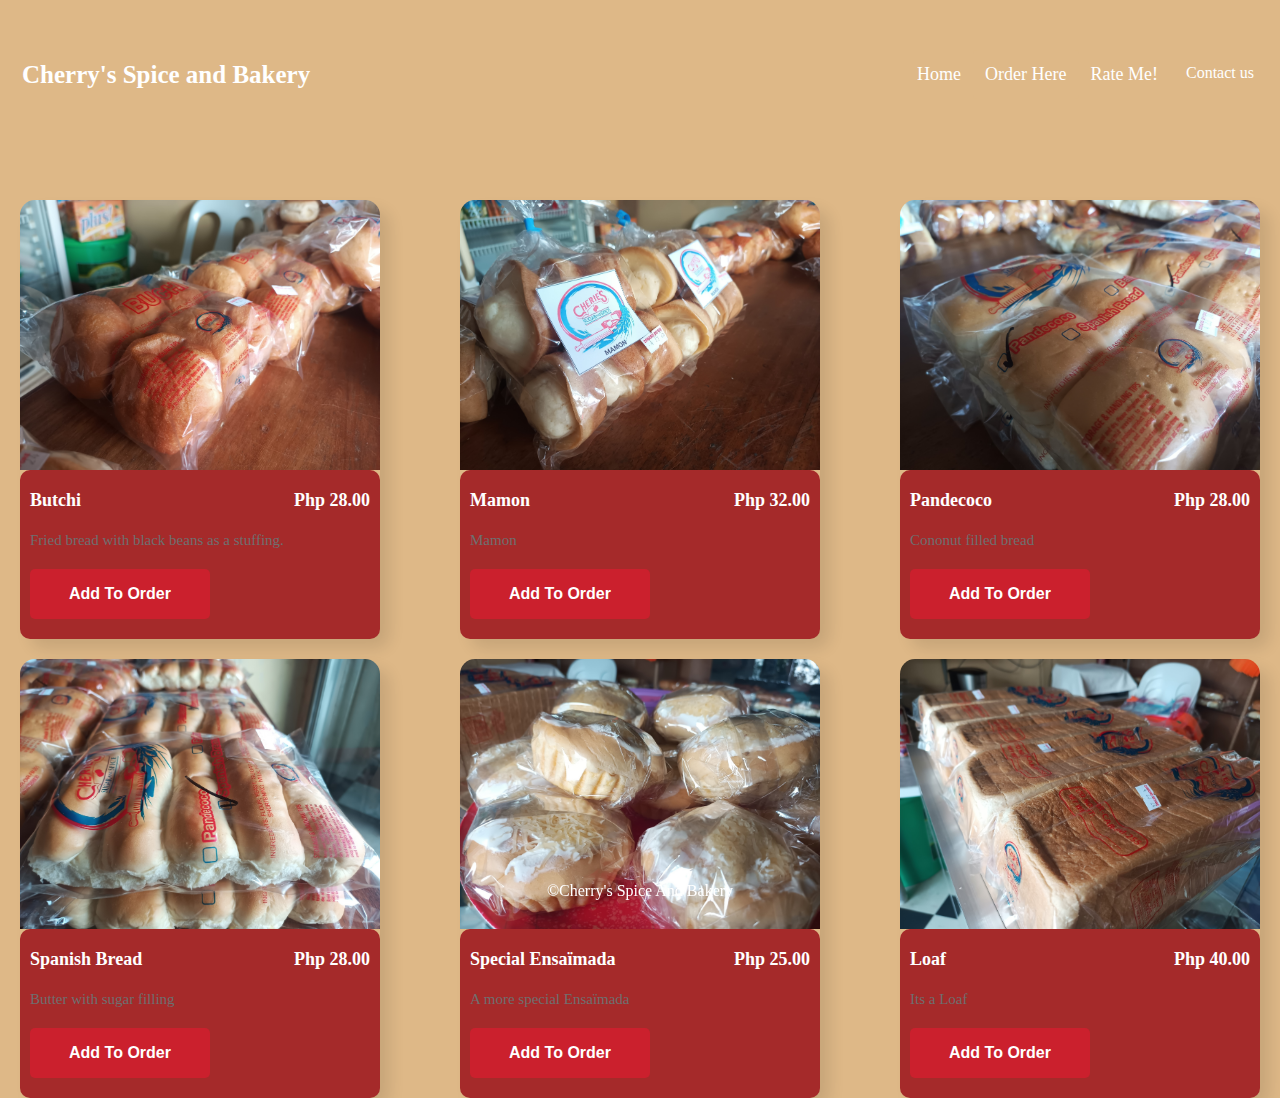
==== Order.html @ 80af6746 "Add files via upload" ====
<!DOCTYPE html>
<html>
<meta charset="UTF-8">
<meta name="viewport" content="width=device-width, initial-scale=1.0">
<link rel="stylesheet" href="FP.css">
<head>
    <title>Cherry's Spice and Bakery</title>
    <link rel="stylesheet" href="Order.css">
    <div class="header">
            <a href="https://maps.app.goo.gl/3xDsz1hg1MtNpANm9" class="logo">Cherry's Spice and Bakery</a>
            <div class="header-right">
              <a href="file:///C:/WebsiteF/FP.html">Home</a>
              <a class="active" href="file:///C:/WebsiteF/Order.html">Order Here</a>
              <a href="file:///C:/WebsiteF/Rating.html">Rate Me!</a>
              <div class="dropdown">
                <button class="dropbtn">Contact us</button>
                    <div class="dropdown-content">
                        <a href="https://www.facebook.com/cherie.paing">Facebook</a>
                        <a>Number ito</a>
                </div>
               </div>
            </div>
          </div>
</head>
<body>
    <div class="menu">
        <div class="food-items">
            <img src="tinapay1.jpg">
            <div class="details">
                <div class="details-sub">
                    <h5>Butchi</h5>
                    <h5 class="price"> Php 28.00 </h5>
                </div>
                <p>Fried bread with black beans as a stuffing.</p>
                <button>Add To Order</button>
            </div>
        </div>

        <div class="food-items">
            <img src="tinapay2.jpg">
            <div class="details">
                <div class="details-sub">
                    <h5>Mamon</h5>
                    <h5 class="price"> Php 32.00 </h5>
                </div>
                <p>Mamon</p>
                <button>Add To Order</button>
            </div>
        </div>

        <div class="food-items">
            <img src="tinapay3.jpg">
            <div class="details">
                <div class="details-sub">
                    <h5>Pandecoco</h5>
                    <h5 class="price"> Php 28.00 </h5>
                </div>
                <p>Cononut filled bread</p>
                <button>Add To Order</button>
            </div>
        </div>

        <div class="food-items">
            <img src="tinapay4.jpg">
            <div class="details">
                <div class="details-sub">
                    <h5>Spanish Bread</h5>
                    <h5 class="price"> Php 28.00 </h5>
                </div>
                <p>Butter with sugar filling</p>
                <button>Add To Order</button>
            </div>
        </div>

        <div class="food-items">
            <img src="tinapay5.jpg">
            <div class="details">
                <div class="details-sub">
                    <h5>Special Ensaïmada</h5>
                    <h5 class="price"> Php 25.00 </h5>
                </div>
                <p>A more special Ensaïmada</p>
                <button>Add To Order</button>
            </div>
        </div>

        <div class="food-items">
            <img src="tinapay6.jpg">
            <div class="details">
                <div class="details-sub">
                    <h5>Loaf</h5>
                    <h5 class="price"> Php 40.00 </h5>
                </div>
                <p>Its a Loaf</p>
                <button>Add To Order</button>
            </div>
        </div>
    </div>
</body>
<div class="footer">
    &copy;Cherry's Spice And Bakery
  </div>
</html>
---- FP.css ----
body{
  background-image: url('9696253(1)(1).png');
  background-repeat: no-repeat;
  background-attachment: fixed;
  background-size: cover;
  font-family: 'Times New Roman', Times, serif;
  margin: 0%;
}
.header {
  padding: 50px 10px;
  left: 0;
  top: 0;
  width: 100%;
  color: white;
  }
  .header a {
    float: left;
    color: white;
    text-align: center;
    padding: 12px;
    text-decoration: none;
    font-size: 18px;
    line-height: 25px;
    border-radius: 4px;
  }
  .header a.logo {
    font-size: 25px;
    font-weight: bold;
    font-family: 'Times New Roman', Times, serif;
  }
  .header a:hover {
    background-color: #ddd;
    color:brown;
  }
  .header a.active {
    background-color: burlywood;
    color: white;
  }
  .header-right {
    float: right;
  }
  @media screen and (max-width: 500px) {
    .header a {
      float: none;
      display: block;
      text-align: left;
    }
    .header-right {
      float: none;
    }
  }
.dropdown {
  float: left;
  overflow: hidden;
}
.dropdown .dropbtn {
  font-size: 16px;
  border: none;
  outline: none;
  color: white;
  padding: 14px 16px;
  background-color: inherit;
  font-family: inherit;
  margin: 0; 
}
.dropdown:hover .dropbtn {
  background-color:rosybrown;
}
.dropdown-content {
  display: none;
  position: absolute;
  background-color: #f9f9f9;
  min-width: 160px;
  box-shadow: 0px 8px 16px 0px rgba(0,0,0,0.2);
  z-index: 1;
}
.dropdown-content a {
  font-size: 16px;
  float: none;
  color: black;
  padding: 12px 16px;
  text-decoration: none;
  display: block;
  text-align: left;
  width: 100%;
}
.dropdown-content a:hover {
  background-color:burlywood;
}
.dropdown:hover .dropdown-content {
  display: block;
}

.slideshow-container {
  max-width: 1000px;
  position: relative;
  border:50px brown;
}
.mySlides {
  display: none;
  
}
.mySlides img{
  width: 500px;
  height: 500px;
  border-radius: 20px;
  margin-left: 55%;
  margin-top: 50px;
}
.fade {
  animation-name: fade;
  animation-duration: 1.5s;
}
@keyframes fade {
  from {opacity: .4}
  to {opacity: 1}
}
h1{
  margin-left: 8%;
  font-family: 'Times New Roman', Times, serif;
  margin-bottom:  0;
  margin-top: 0;
}
.footer {
  position: fixed;
  left: 0;
  bottom: 0;
  width: 100%;
  color: white;
  text-align: center;
}
.About{
  margin-left: 50px;
  margin-top:200px;
  float: right;
  position: absolute;
  text-align: center;
  justify-content: center;
  color: #ddd;
}     
.chep img{
  float: left;
  margin-left: 66%;
  position: absolute;
  
  
}
---- Order.css ----
*{
    padding: 0;
    margin: 0;
    box-sizing: border-box;
}
.header {
  padding: 50px 10px;
  left: 0;
  top: 0;
  width: 100%;
  color: white;
  }
  .header a {
    float: left;
    color: white;
    text-align: center;
    padding: 12px;
    text-decoration: none;
    font-size: 18px;
    line-height: 25px;
    border-radius: 4px;
  }
  .header a.logo {
    font-size: 25px;
    font-weight: bold;
    font-family: 'Times New Roman', Times, serif;
  }
  .header a:hover {
    background-color: #ddd;
    color:brown;
  }
  .header a.active {
    background-color: burlywood;
    color: white;
  }
  .header-right {
    float: right;
  }
  @media screen and (max-width: 500px) {
    .header a {
      float: none;
      display: block;
      text-align: left;
    }
    .header-right {
      float: none;
    }
  }
.dropdown {
  float: left;
  overflow: hidden;
}
.dropdown .dropbtn {
  font-size: 16px;
  border: none;
  outline: none;
  color: white;
  padding: 14px 16px;
  background-color: inherit;
  font-family: inherit;
  margin: 0; 
}
.dropdown:hover .dropbtn {
  background-color:rosybrown;
}
.dropdown-content {
  display: none;
  position: absolute;
  background-color: #f9f9f9;
  min-width: 160px;
  box-shadow: 0px 8px 16px 0px rgba(0,0,0,0.2);
  z-index: 1;
}
.dropdown-content a {
  font-size: 16px;
  float: none;
  color: black;
  padding: 12px 16px;
  text-decoration: none;
  display: block;
  text-align: left;
  width: 100%;
}
.dropdown-content a:hover {
  background-color:burlywood;
}
.dropdown:hover .dropdown-content {
  display: block;
}
body{
    background-color:burlywood;
    font-family: 'Times New Roman', Times, serif;
}
.menu{
  margin-top: 100px;
    padding: 0;
    display: grid;
    grid-template-columns: repeat( auto-fit, minmax(350px,1fr));
    grid-gap: 20px 40px;
}
.heading{
    background-color:black;
    color: white;
    margin-bottom: 30px;
    padding: 10px 10px;
    grid-column: 1/-1;
    text-align: center;
}
.heading h1{
    font-weight: 400;
    font-size: 30px;
    letter-spacing: 10px;
    margin-bottom: 10px;
}
.heading h3{
    font-weight: 600;
    font-size: 22px;
    letter-spacing: 5px;
}
.food-items{
    display: grid;
    position: relative;
    grid-template-rows: auto 1fr;
    border-radius: 15px;
    box-shadow: 10px 10px 15px rgba(0,0,0,0.1);
    margin: 0 20px;
}
.food-items img{
    position: relative;
    width: 100%;
    border-radius: 15px 15px 0 0;
}

.details{
    padding: 20px 10px;
    display: grid;
    grid-template-rows: auto 1fr 50px;
    grid-row-gap: 15px;
    background-color:brown;
    border-radius: 10px;
}
.details-sub{
    display: grid;
    grid-template-columns: auto auto;
}
.details-sub>h5{
    font-weight: 600;
    font-size: 18px;
    color: white;
}
.price{
    text-align: right;
}
.details>p{
    color: #6f6f6f;
    font-size: 15px;
    line-height: 28px;
    font-weight: 400;
    align-self: stretch;
}
.details>button{
    background-color: #cb202d;
    border: none;
    color: #ffffff;
    font-size: 16px;
    font-weight: 600;
    border-radius: 5px;
    width: 180px;
}
.footer {
  position: fixed;
  left: 0;
  bottom: 0;
  width: 100%;
  color: white;
  text-align: center;
}
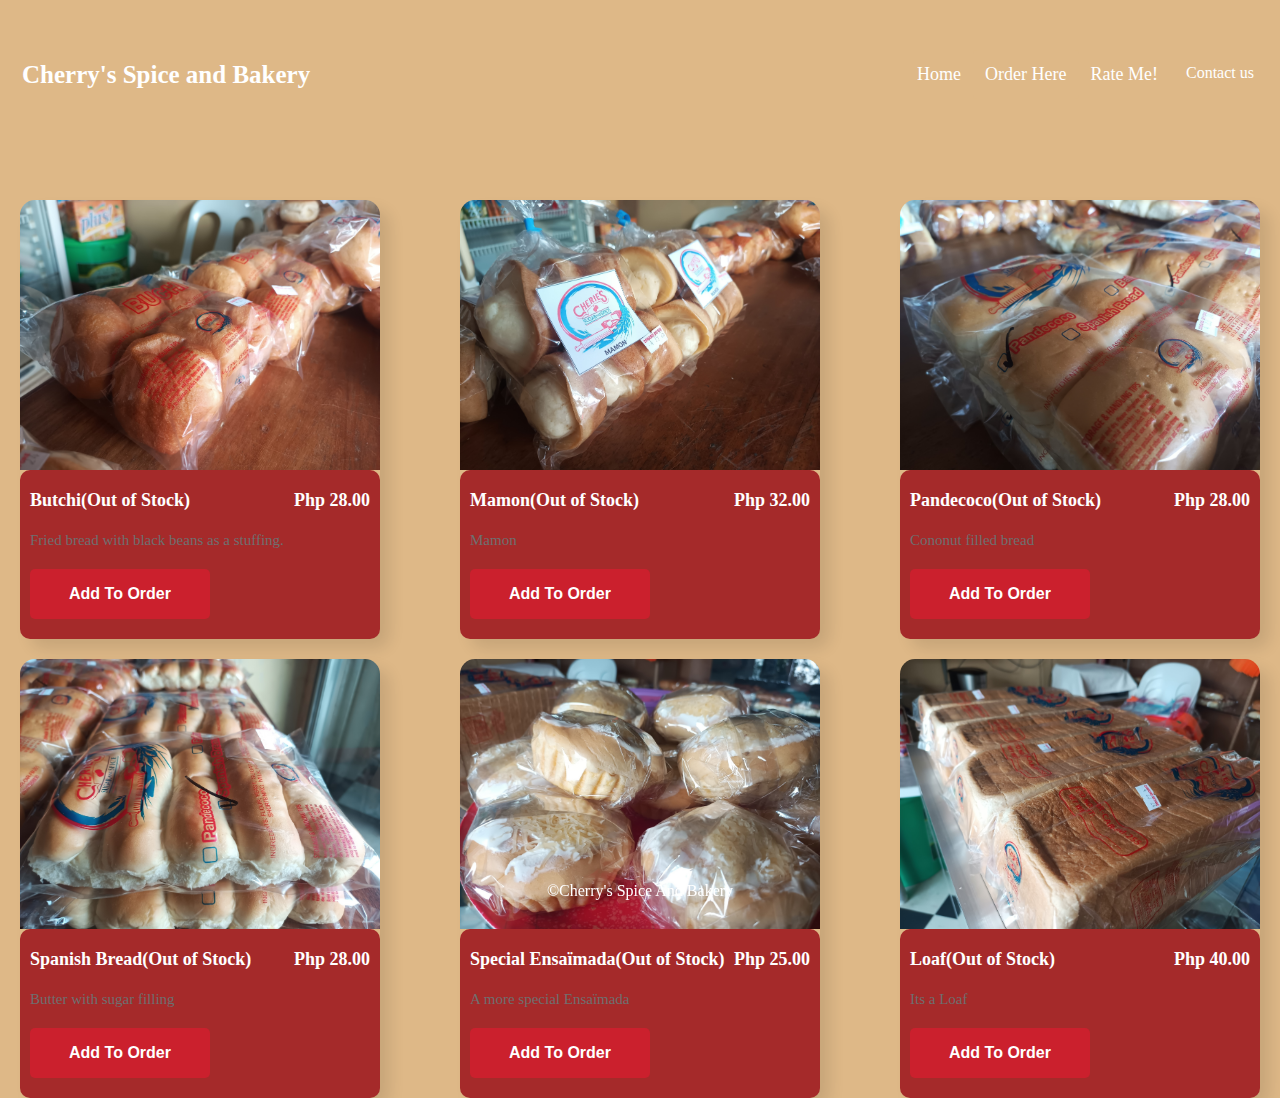
==== commit 22c06538: "Update Order.html" ====
--- a/Order.html
+++ b/Order.html
@@ -9,9 +9,9 @@
     <div class="header">
             <a href="https://maps.app.goo.gl/3xDsz1hg1MtNpANm9" class="logo">Cherry's Spice and Bakery</a>
             <div class="header-right">
-              <a href="file:///C:/WebsiteF/FP.html">Home</a>
-              <a class="active" href="file:///C:/WebsiteF/Order.html">Order Here</a>
-              <a href="file:///C:/WebsiteF/Rating.html">Rate Me!</a>
+              <a href="https://1rai1.github.io/Wesb/">Home</a>
+               <a class="active" href="https://1rai1.github.io/Wesb/Order.html">Order Here</a>
+              <a href="https://1rai1.github.io/Wesb/Rating.html">Rate Me!</a>
               <div class="dropdown">
                 <button class="dropbtn">Contact us</button>
                     <div class="dropdown-content">
@@ -28,7 +28,7 @@
             <img src="tinapay1.jpg">
             <div class="details">
                 <div class="details-sub">
-                    <h5>Butchi</h5>
+                    <h5>Butchi(Out of Stock)</h5>
                     <h5 class="price"> Php 28.00 </h5>
                 </div>
                 <p>Fried bread with black beans as a stuffing.</p>
@@ -40,7 +40,7 @@
             <img src="tinapay2.jpg">
             <div class="details">
                 <div class="details-sub">
-                    <h5>Mamon</h5>
+                    <h5>Mamon(Out of Stock)</h5>
                     <h5 class="price"> Php 32.00 </h5>
                 </div>
                 <p>Mamon</p>
@@ -52,7 +52,7 @@
             <img src="tinapay3.jpg">
             <div class="details">
                 <div class="details-sub">
-                    <h5>Pandecoco</h5>
+                    <h5>Pandecoco(Out of Stock)</h5>
                     <h5 class="price"> Php 28.00 </h5>
                 </div>
                 <p>Cononut filled bread</p>
@@ -64,7 +64,7 @@
             <img src="tinapay4.jpg">
             <div class="details">
                 <div class="details-sub">
-                    <h5>Spanish Bread</h5>
+                    <h5>Spanish Bread(Out of Stock)</h5>
                     <h5 class="price"> Php 28.00 </h5>
                 </div>
                 <p>Butter with sugar filling</p>
@@ -76,7 +76,7 @@
             <img src="tinapay5.jpg">
             <div class="details">
                 <div class="details-sub">
-                    <h5>Special Ensaïmada</h5>
+                    <h5>Special Ensaïmada(Out of Stock)</h5>
                     <h5 class="price"> Php 25.00 </h5>
                 </div>
                 <p>A more special Ensaïmada</p>
@@ -88,7 +88,7 @@
             <img src="tinapay6.jpg">
             <div class="details">
                 <div class="details-sub">
-                    <h5>Loaf</h5>
+                    <h5>Loaf(Out of Stock)</h5>
                     <h5 class="price"> Php 40.00 </h5>
                 </div>
                 <p>Its a Loaf</p>
@@ -100,4 +100,4 @@
 <div class="footer">
     &copy;Cherry's Spice And Bakery
   </div>
-</html>+</html>
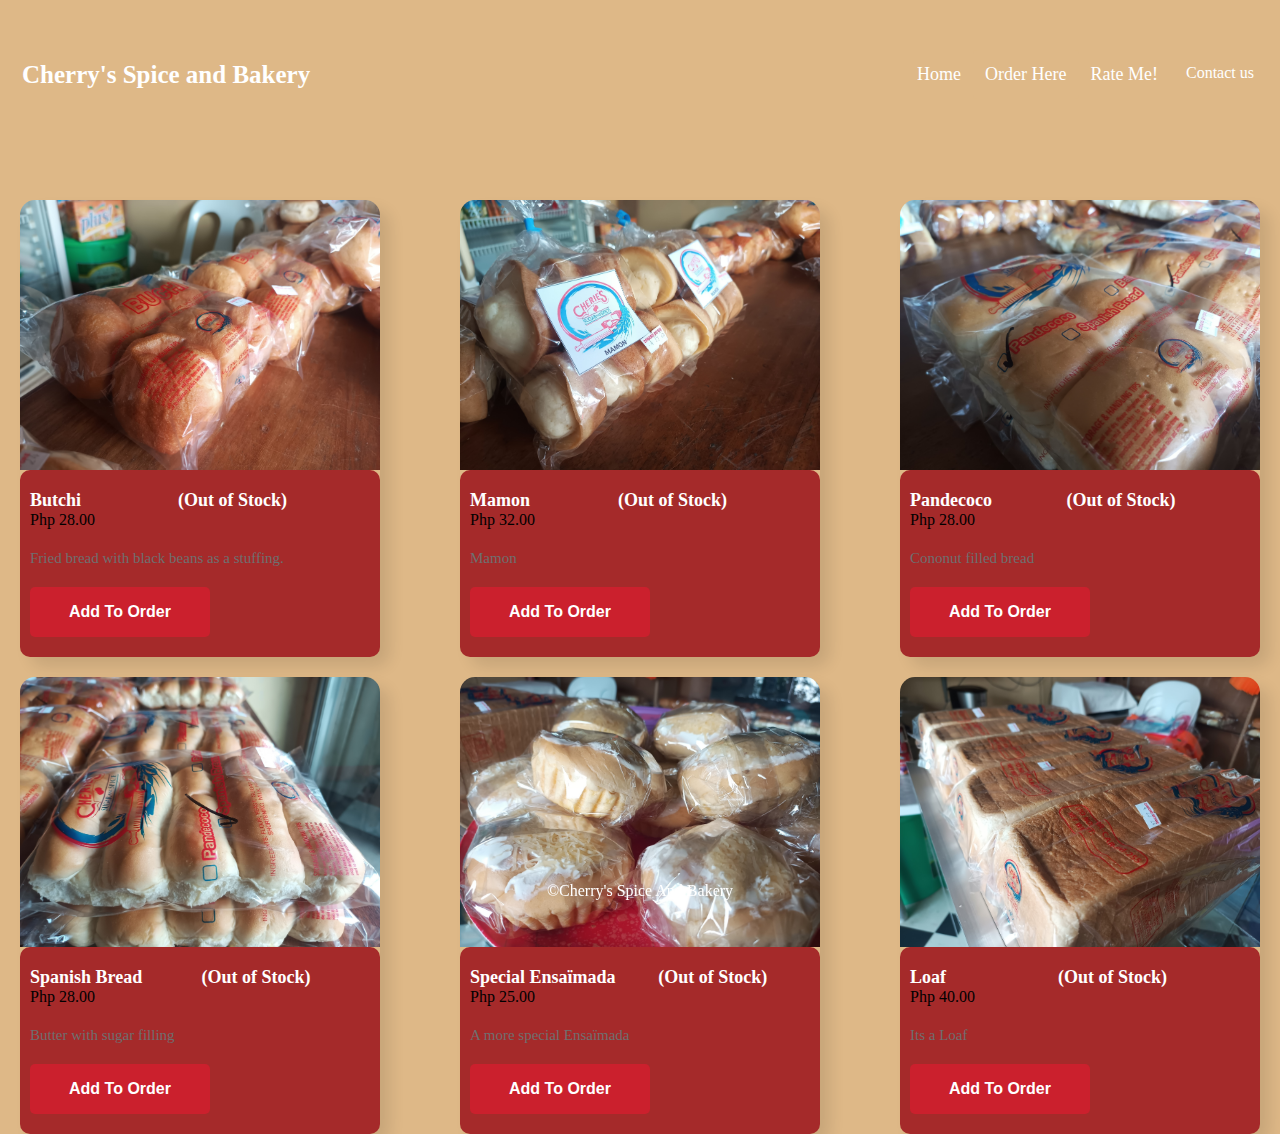
==== commit cdde71c6: "Update Order.html" ====
--- a/Order.html
+++ b/Order.html
@@ -28,7 +28,8 @@
             <img src="tinapay1.jpg">
             <div class="details">
                 <div class="details-sub">
-                    <h5>Butchi(Out of Stock)</h5>
+                    <h5>Butchi</h5>
+                    <h5>(Out of Stock)</h5
                     <h5 class="price"> Php 28.00 </h5>
                 </div>
                 <p>Fried bread with black beans as a stuffing.</p>
@@ -40,7 +41,8 @@
             <img src="tinapay2.jpg">
             <div class="details">
                 <div class="details-sub">
-                    <h5>Mamon(Out of Stock)</h5>
+                    <h5>Mamon</h5>
+                    <h5>(Out of Stock)</h5
                     <h5 class="price"> Php 32.00 </h5>
                 </div>
                 <p>Mamon</p>
@@ -52,7 +54,8 @@
             <img src="tinapay3.jpg">
             <div class="details">
                 <div class="details-sub">
-                    <h5>Pandecoco(Out of Stock)</h5>
+                    <h5>Pandecoco</h5>
+                    <h5>(Out of Stock)</h5
                     <h5 class="price"> Php 28.00 </h5>
                 </div>
                 <p>Cononut filled bread</p>
@@ -64,7 +67,8 @@
             <img src="tinapay4.jpg">
             <div class="details">
                 <div class="details-sub">
-                    <h5>Spanish Bread(Out of Stock)</h5>
+                    <h5>Spanish Bread</h5>
+                    <h5>(Out of Stock)</h5
                     <h5 class="price"> Php 28.00 </h5>
                 </div>
                 <p>Butter with sugar filling</p>
@@ -76,7 +80,8 @@
             <img src="tinapay5.jpg">
             <div class="details">
                 <div class="details-sub">
-                    <h5>Special Ensaïmada(Out of Stock)</h5>
+                    <h5>Special Ensaïmada</h5>
+                    <h5>(Out of Stock)</h5
                     <h5 class="price"> Php 25.00 </h5>
                 </div>
                 <p>A more special Ensaïmada</p>
@@ -88,7 +93,8 @@
             <img src="tinapay6.jpg">
             <div class="details">
                 <div class="details-sub">
-                    <h5>Loaf(Out of Stock)</h5>
+                    <h5>Loaf</h5>
+                    <h5>(Out of Stock)</h5
                     <h5 class="price"> Php 40.00 </h5>
                 </div>
                 <p>Its a Loaf</p>
